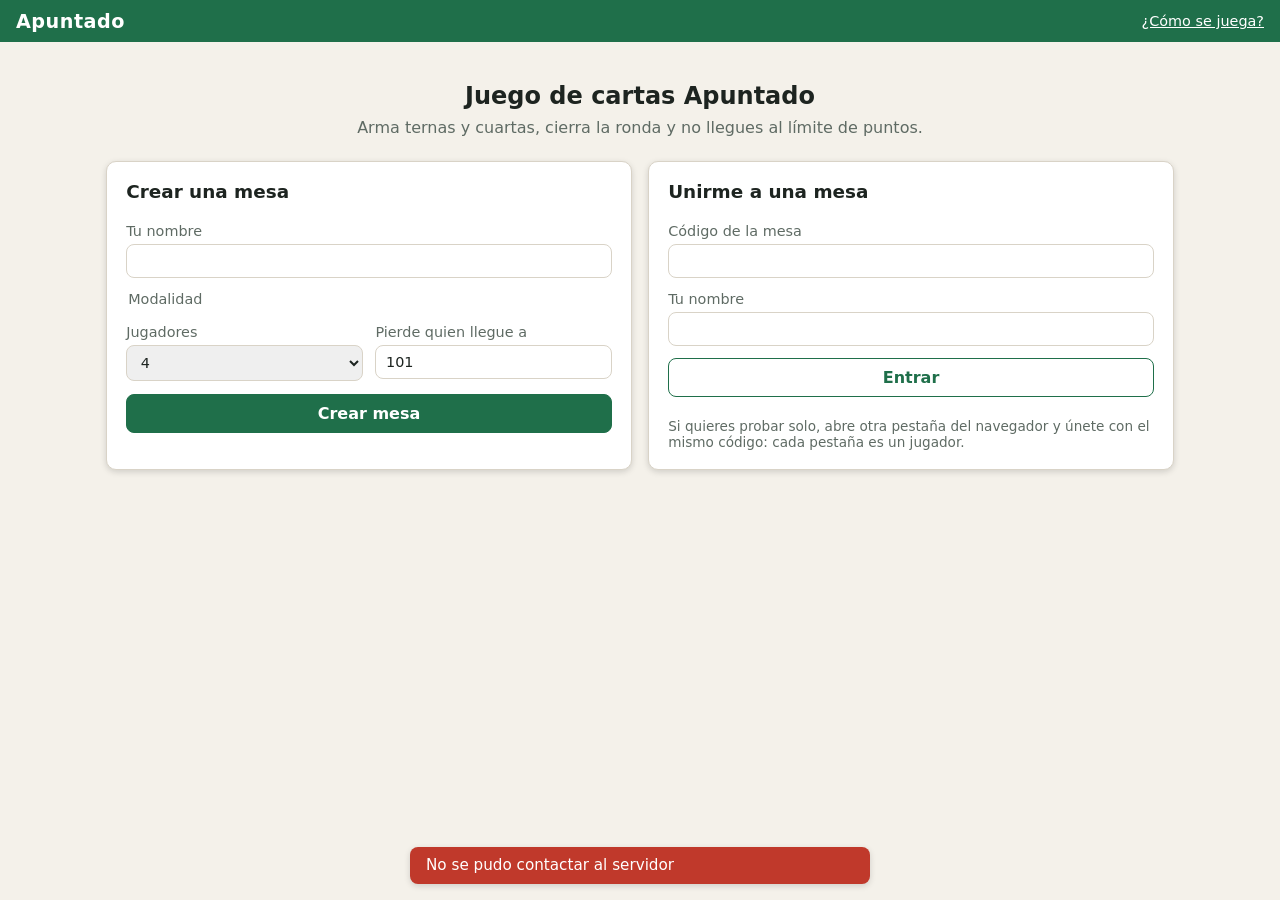
==== src/main/resources/static/index.html @ f8c4e132 "Cliente web: sala de espera, mesa en tiempo real y página de métricas" ====
<!doctype html>
<html lang="es">
<head>
  <meta charset="utf-8">
  <meta name="viewport" content="width=device-width, initial-scale=1">
  <title>Apuntado</title>
  <link rel="icon" href="data:image/svg+xml,%3Csvg xmlns='http://www.w3.org/2000/svg' viewBox='0 0 32 32'%3E%3Crect x='5' y='3' width='22' height='26' rx='4' fill='%23fff' stroke='%231f6f4a' stroke-width='2'/%3E%3Ctext x='16' y='22' font-size='14' text-anchor='middle' fill='%23c0392b'%3E%E2%99%A5%3C/text%3E%3C/svg%3E">
  <link rel="stylesheet" href="estilos.css">
</head>
<body>
  <header class="barra">
    <div class="marca">Apuntado</div>
    <div id="infoMesa" class="info-mesa oculto"></div>
    <div class="acciones-barra">
      <span id="latencia" class="latencia oculto" title="Tiempo entre tu acción y ver la mesa actualizada">— ms</span>
      <button id="btnAyuda" class="btn-texto" type="button">¿Cómo se juega?</button>
    </div>
  </header>

  <main>
    <!-- Inicio -->
    <section id="vistaInicio" class="vista">
      <div class="portada">
        <h1>Juego de cartas Apuntado</h1>
        <p class="sub">Arma ternas y cuartas, cierra la ronda y no llegues al límite de puntos.</p>
      </div>
      <div class="dos-columnas">
        <form id="formCrear" class="panel">
          <h2>Crear una mesa</h2>
          <label>Tu nombre <input name="nombre" maxlength="20" required autocomplete="nickname"></label>
          <fieldset>
            <legend>Modalidad</legend>
            <div id="opcionesModalidad" class="opciones-modalidad"></div>
          </fieldset>
          <div class="fila">
            <label>Jugadores
              <select name="jugadores">
                <option value="2">2</option>
                <option value="3">3</option>
                <option value="4" selected>4</option>
              </select>
            </label>
            <label>Pierde quien llegue a
              <input name="umbral" type="number" min="20" max="500" value="101" required>
            </label>
          </div>
          <button class="btn primario" type="submit">Crear mesa</button>
        </form>

        <form id="formUnirse" class="panel">
          <h2>Unirme a una mesa</h2>
          <label>Código de la mesa <input name="codigo" maxlength="5" required class="codigo-input" autocomplete="off"></label>
          <label>Tu nombre <input name="nombre" maxlength="20" required autocomplete="nickname"></label>
          <button class="btn" type="submit">Entrar</button>
          <p class="nota">Si quieres probar solo, abre otra pestaña del navegador y únete con el mismo código: cada pestaña es un jugador.</p>
        </form>
      </div>
    </section>

    <!-- Sala de espera -->
    <section id="vistaSala" class="vista oculto">
      <div class="panel sala">
        <p class="sub">Comparte este código con los demás jugadores</p>
        <div class="codigo-grande" id="salaCodigo">-----</div>
        <button id="btnCopiar" class="btn-texto" type="button">Copiar enlace de invitación</button>
        <p id="salaDetalle" class="sub"></p>
        <ul id="salaJugadores" class="lista-jugadores"></ul>
        <button id="btnEmpezar" class="btn primario oculto" type="button">Empezar ya</button>
        <p class="nota">La partida empieza sola cuando se completa la mesa.</p>
      </div>
    </section>

    <!-- Mesa de juego -->
    <section id="vistaMesa" class="vista oculto">
      <div id="jugadores" class="jugadores"></div>

      <div class="centro">
        <button id="mazo" class="monton" type="button" aria-label="Robar del mazo">
          <span class="carta dorso"></span>
          <span class="monton-texto">Mazo · <b id="cartasMazo">0</b></span>
        </button>
        <div class="turno">
          <div id="mensajeTurno" class="mensaje-turno"></div>
          <div id="ultimoMovimiento" class="ultimo"></div>
        </div>
        <button id="pozo" class="monton" type="button" aria-label="Tomar del pozo">
          <span id="topePozo" class="carta vacia"></span>
          <span class="monton-texto">Pozo · <b id="cartasPozo">0</b></span>
        </button>
      </div>

      <div class="zona-mano">
        <div class="cabecera-mano">
          <h2>Tu mano <span id="cuentaMano" class="sub"></span></h2>
          <div class="botones-orden">
            <button id="btnOrdenNumero" class="btn-texto" type="button">Ordenar por número</button>
            <button id="btnOrdenPalo" class="btn-texto" type="button">Ordenar por palo</button>
          </div>
        </div>
        <div id="mano" class="mano"></div>
        <p class="nota">Toca una carta para elegirla. Arrástrala para cambiarla de lugar.</p>
        <div class="botones-juego">
          <button id="btnDescartar" class="btn" type="button" disabled>Descartar</button>
          <button id="btnCerrar" class="btn primario" type="button" disabled>Cerrar ronda</button>
        </div>
        <p id="reglaActual" class="regla"></p>
      </div>
    </section>
  </main>

  <!-- Resultado de la ronda -->
  <dialog id="dlgRonda" class="dialogo">
    <h2 id="rondaTitulo"></h2>
    <div id="rondaCombinaciones" class="combinaciones"></div>
    <table class="tabla">
      <thead><tr><th>Jugador</th><th>Cartas sueltas</th><th>Suma</th><th>Total</th></tr></thead>
      <tbody id="rondaTabla"></tbody>
    </table>
    <div class="botones-dialogo">
      <a id="lnkMetricas" class="btn-texto oculto" target="_blank" rel="noopener">Ver métricas de la partida</a>
      <button id="btnSiguiente" class="btn primario" type="button">Siguiente ronda</button>
      <button id="btnNueva" class="btn primario oculto" type="button">Volver al inicio</button>
    </div>
  </dialog>

  <dialog id="dlgAyuda" class="dialogo">
    <h2>¿Cómo se juega?</h2>
    <ul class="ayuda">
      <li>Cada jugador recibe 10 cartas; quien abre la ronda recibe 11 y empieza descartando.</li>
      <li>En tu turno <b>robas</b> una carta (del mazo o la de encima del pozo) y luego <b>descartas</b> una.</li>
      <li>Una <b>terna</b> son 3 cartas y una <b>cuarta</b> son 4, del mismo número (7♠ 7♥ 7♦) o del mismo palo y seguidas (4♥ 5♥ 6♥). El As va antes del 2 o después de la K.</li>
      <li><b>Clásica:</b> cierras con 1 cuarta y 2 ternas, y descartas la carta que te sobra.</li>
      <li><b>Apuntado:</b> cierras con 3 ternas si lo que te sobra suma menos de 5 puntos. Esos puntos te los apuntas tú.</li>
      <li>Para cerrar, elige la carta que vas a descartar y toca <b>Cerrar ronda</b>.</li>
      <li>A los demás se les suman las cartas que no lograron combinar. Los números valen lo que dicen; J, Q, K y As valen 10.</li>
      <li>Quien llegue al límite de puntos queda eliminado. Gana el último que siga en la mesa.</li>
    </ul>
    <div class="botones-dialogo"><button class="btn" type="button" data-cerrar>Entendido</button></div>
  </dialog>

  <div id="avisos" class="avisos" aria-live="polite"></div>
  <script src="app.js"></script>
</body>
</html>
---- src/main/resources/static/estilos.css ----
:root {
  --verde: #1f6f4a;
  --verde-oscuro: #155237;
  --pano: #2e7d57;
  --pano-oscuro: #246647;
  --fondo: #f4f1ea;
  --texto: #1d2420;
  --suave: #5f6b64;
  --rojo: #c0392b;
  --borde: #d9d3c7;
  --blanco: #fff;
  --dorado: #e0b84c;
  --sombra: 0 2px 6px rgba(0, 0, 0, .15);
  --radio: 10px;
  font-family: "Segoe UI", system-ui, -apple-system, Roboto, sans-serif;
  color: var(--texto);
}

* { box-sizing: border-box; }
body { margin: 0; background: var(--fondo); min-height: 100vh; }
h1, h2 { margin: 0 0 .5rem; }
h2 { font-size: 1.15rem; }
.oculto { display: none !important; }
.sub { color: var(--suave); margin: .25rem 0; }
.nota { color: var(--suave); font-size: .85rem; margin: .5rem 0 0; }

.barra {
  display: flex; align-items: center; justify-content: space-between; gap: 1rem;
  padding: .6rem 1rem; background: var(--verde); color: var(--blanco); flex-wrap: wrap;
}
.marca { font-weight: 700; font-size: 1.2rem; letter-spacing: .5px; }
.info-mesa { display: flex; gap: .9rem; flex-wrap: wrap; font-size: .9rem; }
.info-mesa b { font-weight: 600; }
.acciones-barra { display: flex; align-items: center; gap: .8rem; }
.latencia { font-size: .8rem; background: rgba(255,255,255,.15); padding: .15rem .5rem; border-radius: 99px; }
.barra .btn-texto { color: var(--blanco); }

main { max-width: 1100px; margin: 0 auto; padding: 1rem; }
.portada { text-align: center; margin: 1.5rem 0; }
.dos-columnas { display: grid; grid-template-columns: repeat(auto-fit, minmax(300px, 1fr)); gap: 1rem; }
.panel { background: var(--blanco); border: 1px solid var(--borde); border-radius: var(--radio); padding: 1.2rem; box-shadow: var(--sombra); }
form.panel { display: flex; flex-direction: column; gap: .8rem; }
label { display: flex; flex-direction: column; gap: .3rem; font-size: .9rem; color: var(--suave); }
input, select { font: inherit; padding: .5rem .6rem; border: 1px solid var(--borde); border-radius: 8px; color: var(--texto); }
fieldset { border: 0; padding: 0; margin: 0; }
legend { font-size: .9rem; color: var(--suave); margin-bottom: .3rem; }
.fila { display: grid; grid-template-columns: 1fr 1fr; gap: .8rem; }
.codigo-input { text-transform: uppercase; letter-spacing: 4px; font-weight: 600; }

.opciones-modalidad { display: grid; gap: .5rem; }
.opcion { display: flex; gap: .6rem; align-items: flex-start; border: 1px solid var(--borde); border-radius: 8px; padding: .6rem; cursor: pointer; color: var(--texto); flex-direction: row; }
.opcion:has(input:checked) { border-color: var(--verde); background: #eef6f1; }
.opcion input { margin-top: .2rem; }
.opcion small { display: block; color: var(--suave); }

.btn { font: inherit; border: 1px solid var(--verde); color: var(--verde); background: var(--blanco); padding: .55rem 1rem; border-radius: 8px; cursor: pointer; font-weight: 600; }
.btn.primario { background: var(--verde); color: var(--blanco); }
.btn:hover:not(:disabled) { filter: brightness(1.08); }
.btn:disabled { opacity: .45; cursor: not-allowed; }
.btn-texto { font: inherit; background: none; border: 0; color: var(--verde); cursor: pointer; text-decoration: underline; padding: 0; font-size: .9rem; }

.sala { max-width: 460px; margin: 2rem auto; text-align: center; display: flex; flex-direction: column; gap: .6rem; align-items: center; }
.codigo-grande { font-size: 2.6rem; font-weight: 700; letter-spacing: 10px; color: var(--verde); }
.lista-jugadores { list-style: none; padding: 0; margin: .5rem 0; width: 100%; }
.lista-jugadores li { padding: .45rem; border-bottom: 1px solid var(--borde); }

/* Mesa */
.jugadores { display: grid; grid-template-columns: repeat(auto-fit, minmax(180px, 1fr)); gap: .6rem; margin-bottom: 1rem; }
.jugador { background: var(--blanco); border: 2px solid transparent; border-radius: var(--radio); padding: .6rem .8rem; box-shadow: var(--sombra); }
.jugador.en-turno { border-color: var(--dorado); }
.jugador.yo { background: #eef6f1; }
.jugador.eliminado { opacity: .55; }
.jugador .nombre { font-weight: 600; display: flex; justify-content: space-between; gap: .5rem; }
.jugador .detalle { font-size: .82rem; color: var(--suave); margin-top: .2rem; }
.barra-puntos { height: 6px; background: #e7e2d8; border-radius: 99px; margin-top: .4rem; overflow: hidden; }
.barra-puntos span { display: block; height: 100%; background: var(--verde); }
.barra-puntos.peligro span { background: var(--rojo); }
.etiqueta { font-size: .7rem; padding: .05rem .4rem; border-radius: 99px; background: var(--dorado); color: #3b2f0b; font-weight: 600; }
.etiqueta.gris { background: #cfcac0; }

.centro {
  display: grid; grid-template-columns: auto 1fr auto; align-items: center; gap: 1rem;
  background: radial-gradient(circle at center, var(--pano), var(--pano-oscuro)); color: var(--blanco);
  border-radius: 16px; padding: 1.2rem; box-shadow: inset 0 0 0 3px rgba(0,0,0,.08);
}
.monton { background: none; border: 0; display: flex; flex-direction: column; align-items: center; gap: .4rem; color: var(--blanco); cursor: pointer; font: inherit; }
.monton:disabled { cursor: default; }
.monton.activo .carta { box-shadow: 0 0 0 3px var(--dorado), var(--sombra); }
.monton-texto { font-size: .85rem; }
.turno { text-align: center; }
.mensaje-turno { font-size: 1.15rem; font-weight: 600; }
.ultimo { font-size: .9rem; opacity: .85; margin-top: .3rem; min-height: 1.2em; }

/* Cartas */
.carta {
  position: relative; width: 64px; height: 92px; border-radius: 8px; background: var(--blanco);
  border: 1px solid #cfc9bd; box-shadow: var(--sombra); color: #1d1d1d; display: inline-flex;
  align-items: center; justify-content: center; font-size: 1.9rem; user-select: none; flex: 0 0 auto;
}
.carta.roja { color: var(--rojo); }
.carta .esquina { position: absolute; top: 4px; left: 6px; font-size: .95rem; line-height: 1; text-align: center; font-weight: 600; }
.carta .esquina small { display: block; font-size: .85rem; }
.carta.dorso { background: repeating-linear-gradient(45deg, #8c2f2f, #8c2f2f 6px, #a33b3b 6px, #a33b3b 12px); border: 3px solid var(--blanco); }
.carta.vacia { background: rgba(255,255,255,.1); border: 2px dashed rgba(255,255,255,.5); box-shadow: none; }
.carta.mini { width: 40px; height: 56px; font-size: 1.1rem; }
.carta.mini .esquina { font-size: .7rem; top: 2px; left: 4px; }
.carta.mini .esquina small { font-size: .65rem; }

.zona-mano { margin-top: 1rem; background: var(--blanco); border-radius: var(--radio); padding: 1rem; box-shadow: var(--sombra); }
.cabecera-mano { display: flex; justify-content: space-between; align-items: baseline; flex-wrap: wrap; gap: .5rem; }
.botones-orden { display: flex; gap: 1rem; }
.mano { display: flex; flex-wrap: wrap; gap: .45rem; min-height: 100px; padding: .5rem 0; }
.mano .carta { cursor: pointer; transition: transform .12s; }
.mano .carta:hover { transform: translateY(-4px); }
.mano .carta.elegida { transform: translateY(-12px); box-shadow: 0 0 0 3px var(--dorado), var(--sombra); }
.mano .carta.nueva { box-shadow: 0 0 0 3px #7fc8a0, var(--sombra); }
.mano .carta.arrastrando { opacity: .4; }
.botones-juego { display: flex; gap: .8rem; margin-top: .8rem; flex-wrap: wrap; }
.regla { color: var(--suave); font-size: .9rem; margin: .8rem 0 0; }

.dialogo { border: 0; border-radius: 14px; padding: 1.3rem; max-width: 640px; width: calc(100% - 2rem); box-shadow: 0 10px 40px rgba(0,0,0,.3); }
.dialogo::backdrop { background: rgba(0,0,0,.45); }
.combinaciones { display: flex; flex-wrap: wrap; gap: .8rem; margin: .6rem 0 1rem; }
.grupo { display: flex; gap: .2rem; padding: .3rem; background: #eef6f1; border-radius: 8px; }
.grupo.sobrante { background: #fbeee9; }
.tabla { width: 100%; border-collapse: collapse; font-size: .9rem; }
.tabla th, .tabla td { padding: .45rem; border-bottom: 1px solid var(--borde); text-align: left; vertical-align: middle; }
.tabla td .grupo { background: none; padding: 0; flex-wrap: wrap; }
.botones-dialogo { display: flex; justify-content: flex-end; align-items: center; gap: 1rem; margin-top: 1rem; }
.ayuda li { margin-bottom: .5rem; }

.avisos { position: fixed; bottom: 1rem; left: 50%; transform: translateX(-50%); display: flex; flex-direction: column; gap: .4rem; z-index: 10; width: min(92%, 460px); }
.aviso { background: var(--texto); color: var(--blanco); padding: .6rem 1rem; border-radius: 8px; box-shadow: var(--sombra); font-size: .95rem; }
.aviso.error { background: var(--rojo); }
.aviso.ok { background: var(--verde); }

@media (max-width: 640px) {
  .centro { grid-template-columns: 1fr 1fr; }
  .turno { grid-column: 1 / -1; order: -1; }
  .carta { width: 50px; height: 72px; font-size: 1.5rem; }
  .fila { grid-template-columns: 1fr; }
}
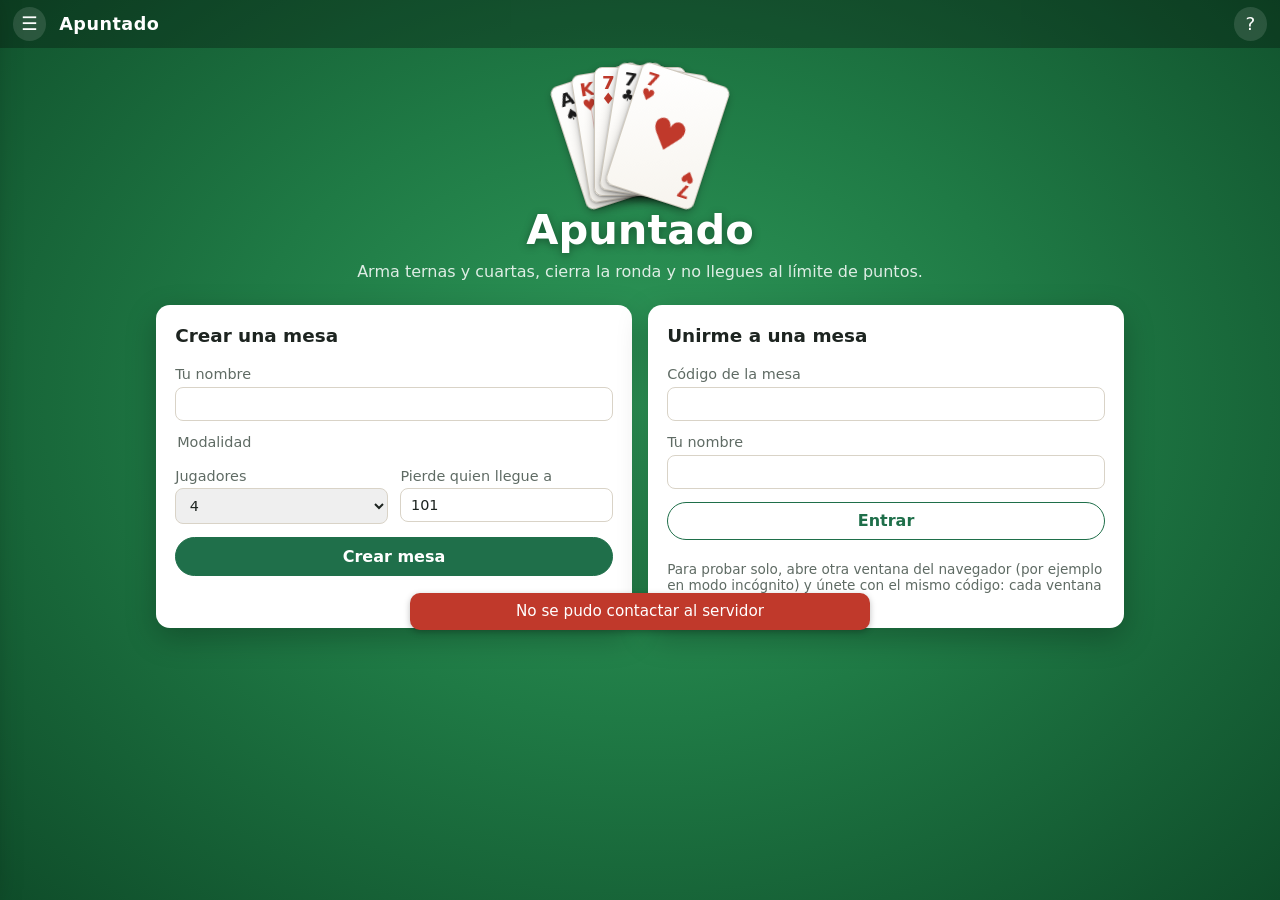
==== commit c349f5db: "Mesa con aspecto de juego de cartas y animaciones de las jugadas - Paño verde con los rivales sentad" ====
--- a/src/main/resources/static/index.html
+++ b/src/main/resources/static/index.html
@@ -2,26 +2,28 @@
 <html lang="es">
 <head>
   <meta charset="utf-8">
-  <meta name="viewport" content="width=device-width, initial-scale=1">
+  <meta name="viewport" content="width=device-width, initial-scale=1, viewport-fit=cover">
   <title>Apuntado</title>
   <link rel="icon" href="data:image/svg+xml,%3Csvg xmlns='http://www.w3.org/2000/svg' viewBox='0 0 32 32'%3E%3Crect x='5' y='3' width='22' height='26' rx='4' fill='%23fff' stroke='%231f6f4a' stroke-width='2'/%3E%3Ctext x='16' y='22' font-size='14' text-anchor='middle' fill='%23c0392b'%3E%E2%99%A5%3C/text%3E%3C/svg%3E">
   <link rel="stylesheet" href="estilos.css">
 </head>
 <body>
   <header class="barra">
+    <button id="btnMenu" class="icono" type="button" aria-label="Abrir menú" title="Menú">☰</button>
     <div class="marca">Apuntado</div>
     <div id="infoMesa" class="info-mesa oculto"></div>
     <div class="acciones-barra">
       <span id="latencia" class="latencia oculto" title="Tiempo entre tu acción y ver la mesa actualizada">— ms</span>
-      <button id="btnAyuda" class="btn-texto" type="button">¿Cómo se juega?</button>
+      <button id="btnAyuda" class="icono" type="button" aria-label="¿Cómo se juega?" title="¿Cómo se juega?">?</button>
     </div>
   </header>
 
   <main>
     <!-- Inicio -->
-    <section id="vistaInicio" class="vista">
+    <section id="vistaInicio" class="vista vista-panel">
       <div class="portada">
-        <h1>Juego de cartas Apuntado</h1>
+        <div class="abanico-portada" aria-hidden="true"></div>
+        <h1>Apuntado</h1>
         <p class="sub">Arma ternas y cuartas, cierra la ronda y no llegues al límite de puntos.</p>
       </div>
       <div class="dos-columnas">
@@ -52,13 +54,13 @@
           <label>Código de la mesa <input name="codigo" maxlength="5" required class="codigo-input" autocomplete="off"></label>
           <label>Tu nombre <input name="nombre" maxlength="20" required autocomplete="nickname"></label>
           <button class="btn" type="submit">Entrar</button>
-          <p class="nota">Si quieres probar solo, abre otra pestaña del navegador y únete con el mismo código: cada pestaña es un jugador.</p>
+          <p class="nota">Para probar solo, abre otra ventana del navegador (por ejemplo en modo incógnito) y únete con el mismo código: cada ventana es un jugador.</p>
         </form>
       </div>
     </section>
 
     <!-- Sala de espera -->
-    <section id="vistaSala" class="vista oculto">
+    <section id="vistaSala" class="vista vista-panel oculto">
       <div class="panel sala">
         <p class="sub">Comparte este código con los demás jugadores</p>
         <div class="codigo-grande" id="salaCodigo">-----</div>
@@ -72,41 +74,53 @@
 
     <!-- Mesa de juego -->
     <section id="vistaMesa" class="vista oculto">
-      <div id="jugadores" class="jugadores"></div>
+      <div id="mesa" class="mesa">
+        <div id="asientos"></div>
 
-      <div class="centro">
-        <button id="mazo" class="monton" type="button" aria-label="Robar del mazo">
-          <span class="carta dorso"></span>
-          <span class="monton-texto">Mazo · <b id="cartasMazo">0</b></span>
-        </button>
+        <div class="centro">
+          <button id="mazo" class="monton" type="button" aria-label="Robar del mazo">
+            <span class="pila">
+              <span class="carta dorso"></span><span class="carta dorso"></span><span class="carta dorso" id="mazoTope"></span>
+            </span>
+            <span class="contador" id="cartasMazo">0</span>
+          </button>
+          <button id="pozo" class="monton" type="button" aria-label="Tomar del pozo">
+            <span class="pila" id="pilaPozo"><span id="topePozo" class="carta vacia"></span></span>
+            <span class="contador" id="cartasPozo">0</span>
+          </button>
+        </div>
         <div class="turno">
           <div id="mensajeTurno" class="mensaje-turno"></div>
           <div id="ultimoMovimiento" class="ultimo"></div>
         </div>
-        <button id="pozo" class="monton" type="button" aria-label="Tomar del pozo">
-          <span id="topePozo" class="carta vacia"></span>
-          <span class="monton-texto">Pozo · <b id="cartasPozo">0</b></span>
-        </button>
-      </div>
 
-      <div class="zona-mano">
-        <div class="cabecera-mano">
-          <h2>Tu mano <span id="cuentaMano" class="sub"></span></h2>
-          <div class="botones-orden">
-            <button id="btnOrdenNumero" class="btn-texto" type="button">Ordenar por número</button>
-            <button id="btnOrdenPalo" class="btn-texto" type="button">Ordenar por palo</button>
+        <div id="zonaMia" class="zona-mia">
+          <div class="etiqueta-mia"><span id="miNombre"></span> <span id="misPuntos" class="sub"></span> <span id="cuentaMano" class="sub"></span></div>
+          <div id="mano" class="mano"></div>
+          <div class="botones-juego">
+            <button id="btnOrdenNumero" class="btn mini" type="button" title="Ordenar por número">1-2-3</button>
+            <button id="btnOrdenPalo" class="btn mini" type="button" title="Ordenar por palo">♠♥♦♣</button>
+            <button id="btnDescartar" class="btn" type="button" disabled>Descartar</button>
+            <button id="btnCerrar" class="btn primario" type="button" disabled>Cerrar ronda</button>
           </div>
         </div>
-        <div id="mano" class="mano"></div>
-        <p class="nota">Toca una carta para elegirla. Arrástrala para cambiarla de lugar.</p>
-        <div class="botones-juego">
-          <button id="btnDescartar" class="btn" type="button" disabled>Descartar</button>
-          <button id="btnCerrar" class="btn primario" type="button" disabled>Cerrar ronda</button>
-        </div>
-        <p id="reglaActual" class="regla"></p>
       </div>
     </section>
   </main>
+
+  <!-- Menú lateral -->
+  <aside id="menu" class="menu" aria-hidden="true">
+    <div class="menu-cabecera"><b>Apuntado</b><button id="btnCerrarMenu" class="icono" type="button" aria-label="Cerrar menú">✕</button></div>
+    <section id="menuPartida" class="oculto">
+      <h3>Marcador</h3>
+      <table class="tabla"><tbody id="tablaMarcador"></tbody></table>
+      <h3>Regla de esta mesa</h3>
+      <p id="reglaActual" class="sub"></p>
+      <a id="lnkMetricasMenu" class="btn-texto" target="_blank" rel="noopener">Ver métricas de la partida</a>
+    </section>
+    <button id="btnAyudaMenu" class="btn" type="button">¿Cómo se juega?</button>
+    <button id="btnSalir" class="btn" type="button">Salir de la mesa</button>
+  </aside>
 
   <!-- Resultado de la ronda -->
   <dialog id="dlgRonda" class="dialogo">
@@ -127,15 +141,16 @@
     <h2>¿Cómo se juega?</h2>
     <ul class="ayuda">
       <li>Cada jugador recibe 10 cartas; quien abre la ronda recibe 11 y empieza descartando.</li>
-      <li>En tu turno <b>robas</b> una carta (del mazo o la de encima del pozo) y luego <b>descartas</b> una.</li>
+      <li>En tu turno <b>robas</b> una carta (toca el mazo, o la carta de encima del pozo) y luego <b>descartas</b> una.</li>
       <li>Una <b>terna</b> son 3 cartas y una <b>cuarta</b> son 4, del mismo número (7♠ 7♥ 7♦) o del mismo palo y seguidas (4♥ 5♥ 6♥). El As va antes del 2 o después de la K.</li>
       <li><b>Clásica:</b> cierras con 1 cuarta y 2 ternas, y descartas la carta que te sobra.</li>
       <li><b>Apuntado:</b> cierras con 3 ternas si lo que te sobra suma menos de 5 puntos. Esos puntos te los apuntas tú.</li>
-      <li>Para cerrar, elige la carta que vas a descartar y toca <b>Cerrar ronda</b>.</li>
+      <li>Para cerrar, toca la carta que vas a descartar y luego <b>Cerrar ronda</b>.</li>
       <li>A los demás se les suman las cartas que no lograron combinar. Los números valen lo que dicen; J, Q, K y As valen 10.</li>
       <li>Quien llegue al límite de puntos queda eliminado. Gana el último que siga en la mesa.</li>
+      <li>Puedes reordenar tu mano arrastrando las cartas o con los botones 1-2-3 y ♠♥♦♣.</li>
     </ul>
-    <div class="botones-dialogo"><button class="btn" type="button" data-cerrar>Entendido</button></div>
+    <div class="botones-dialogo"><button class="btn primario" type="button" data-cerrar>Entendido</button></div>
   </dialog>
 
   <div id="avisos" class="avisos" aria-live="polite"></div>
--- a/src/main/resources/static/estilos.css
+++ b/src/main/resources/static/estilos.css
@@ -1,44 +1,68 @@
+/* ---------- Tokens ---------- */
 :root {
+  --pano: #1f7a45;
+  --pano-claro: #2f9a5a;
+  --pano-oscuro: #0f4d2a;
   --verde: #1f6f4a;
-  --verde-oscuro: #155237;
-  --pano: #2e7d57;
-  --pano-oscuro: #246647;
-  --fondo: #f4f1ea;
   --texto: #1d2420;
   --suave: #5f6b64;
   --rojo: #c0392b;
+  --negro-carta: #1b1b1b;
   --borde: #d9d3c7;
   --blanco: #fff;
-  --dorado: #e0b84c;
-  --sombra: 0 2px 6px rgba(0, 0, 0, .15);
+  --dorado: #f2c14e;
+  --dorso: #263a7a;
+  --dorso-claro: #3a55a8;
+  --sombra: 0 2px 6px rgba(0, 0, 0, .25);
+  --sombra-carta: 0 1px 2px rgba(0, 0, 0, .25), 0 4px 10px rgba(0, 0, 0, .25);
   --radio: 10px;
+  --cw: clamp(54px, 7.2vw, 92px);       /* ancho de una carta */
+  --ch: calc(var(--cw) * 1.4);          /* alto de una carta */
+  --mini: calc(var(--cw) * .55);         /* dorsos de los rivales */
+  --dur: 280ms;
   font-family: "Segoe UI", system-ui, -apple-system, Roboto, sans-serif;
   color: var(--texto);
 }
 
 * { box-sizing: border-box; }
-body { margin: 0; background: var(--fondo); min-height: 100vh; }
-h1, h2 { margin: 0 0 .5rem; }
+html, body { height: 100%; }
+body {
+  margin: 0; min-height: 100vh; overflow-x: hidden;
+  background: radial-gradient(ellipse at 50% 45%, var(--pano-claro) 0%, var(--pano) 45%, var(--pano-oscuro) 100%);
+  background-attachment: fixed;
+}
+h1, h2, h3 { margin: 0 0 .5rem; }
 h2 { font-size: 1.15rem; }
+h3 { font-size: .95rem; margin-top: 1rem; }
 .oculto { display: none !important; }
 .sub { color: var(--suave); margin: .25rem 0; }
 .nota { color: var(--suave); font-size: .85rem; margin: .5rem 0 0; }
 
+/* ---------- Barra superior ---------- */
 .barra {
-  display: flex; align-items: center; justify-content: space-between; gap: 1rem;
-  padding: .6rem 1rem; background: var(--verde); color: var(--blanco); flex-wrap: wrap;
-}
-.marca { font-weight: 700; font-size: 1.2rem; letter-spacing: .5px; }
-.info-mesa { display: flex; gap: .9rem; flex-wrap: wrap; font-size: .9rem; }
-.info-mesa b { font-weight: 600; }
-.acciones-barra { display: flex; align-items: center; gap: .8rem; }
-.latencia { font-size: .8rem; background: rgba(255,255,255,.15); padding: .15rem .5rem; border-radius: 99px; }
-.barra .btn-texto { color: var(--blanco); }
-
-main { max-width: 1100px; margin: 0 auto; padding: 1rem; }
-.portada { text-align: center; margin: 1.5rem 0; }
+  position: sticky; top: 0; z-index: 20; display: flex; align-items: center; gap: .8rem;
+  padding: .45rem .8rem; background: rgba(0, 0, 0, .28); color: var(--blanco);
+}
+.marca { font-weight: 700; font-size: 1.1rem; letter-spacing: .5px; }
+.info-mesa { display: flex; gap: .8rem; flex-wrap: wrap; font-size: .85rem; opacity: .9; flex: 1; justify-content: center; }
+.acciones-barra { margin-left: auto; display: flex; align-items: center; gap: .6rem; }
+.icono {
+  font: inherit; font-size: 1.15rem; width: 2.1rem; height: 2.1rem; border-radius: 50%; border: 0;
+  background: rgba(255, 255, 255, .12); color: var(--blanco); cursor: pointer;
+}
+.icono:hover { background: rgba(255, 255, 255, .22); }
+.latencia { font-size: .78rem; background: rgba(255, 255, 255, .15); padding: .15rem .5rem; border-radius: 99px; }
+
+/* ---------- Paneles (inicio y sala) ---------- */
+main { min-height: calc(100vh - 3rem); }
+.vista-panel { max-width: 1000px; margin: 0 auto; padding: 1rem; }
+.portada { text-align: center; margin: 1rem 0 1.5rem; color: var(--blanco); }
+.portada h1 { font-size: 2.6rem; text-shadow: 0 2px 8px rgba(0, 0, 0, .35); }
+.portada .sub { color: rgba(255, 255, 255, .85); }
+.abanico-portada { position: relative; height: calc(var(--ch) * .9); margin-bottom: .6rem; }
+.abanico-portada .carta { position: absolute; left: 50%; bottom: 0; transform-origin: 50% 120%; }
 .dos-columnas { display: grid; grid-template-columns: repeat(auto-fit, minmax(300px, 1fr)); gap: 1rem; }
-.panel { background: var(--blanco); border: 1px solid var(--borde); border-radius: var(--radio); padding: 1.2rem; box-shadow: var(--sombra); }
+.panel { background: var(--blanco); border-radius: 14px; padding: 1.2rem; box-shadow: 0 10px 30px rgba(0, 0, 0, .25); }
 form.panel { display: flex; flex-direction: column; gap: .8rem; }
 label { display: flex; flex-direction: column; gap: .3rem; font-size: .9rem; color: var(--suave); }
 input, select { font: inherit; padding: .5rem .6rem; border: 1px solid var(--borde); border-radius: 8px; color: var(--texto); }
@@ -46,97 +70,171 @@
 legend { font-size: .9rem; color: var(--suave); margin-bottom: .3rem; }
 .fila { display: grid; grid-template-columns: 1fr 1fr; gap: .8rem; }
 .codigo-input { text-transform: uppercase; letter-spacing: 4px; font-weight: 600; }
-
 .opciones-modalidad { display: grid; gap: .5rem; }
 .opcion { display: flex; gap: .6rem; align-items: flex-start; border: 1px solid var(--borde); border-radius: 8px; padding: .6rem; cursor: pointer; color: var(--texto); flex-direction: row; }
 .opcion:has(input:checked) { border-color: var(--verde); background: #eef6f1; }
 .opcion input { margin-top: .2rem; }
 .opcion small { display: block; color: var(--suave); }
-
-.btn { font: inherit; border: 1px solid var(--verde); color: var(--verde); background: var(--blanco); padding: .55rem 1rem; border-radius: 8px; cursor: pointer; font-weight: 600; }
-.btn.primario { background: var(--verde); color: var(--blanco); }
-.btn:hover:not(:disabled) { filter: brightness(1.08); }
-.btn:disabled { opacity: .45; cursor: not-allowed; }
-.btn-texto { font: inherit; background: none; border: 0; color: var(--verde); cursor: pointer; text-decoration: underline; padding: 0; font-size: .9rem; }
-
 .sala { max-width: 460px; margin: 2rem auto; text-align: center; display: flex; flex-direction: column; gap: .6rem; align-items: center; }
 .codigo-grande { font-size: 2.6rem; font-weight: 700; letter-spacing: 10px; color: var(--verde); }
 .lista-jugadores { list-style: none; padding: 0; margin: .5rem 0; width: 100%; }
-.lista-jugadores li { padding: .45rem; border-bottom: 1px solid var(--borde); }
-
-/* Mesa */
-.jugadores { display: grid; grid-template-columns: repeat(auto-fit, minmax(180px, 1fr)); gap: .6rem; margin-bottom: 1rem; }
-.jugador { background: var(--blanco); border: 2px solid transparent; border-radius: var(--radio); padding: .6rem .8rem; box-shadow: var(--sombra); }
-.jugador.en-turno { border-color: var(--dorado); }
-.jugador.yo { background: #eef6f1; }
-.jugador.eliminado { opacity: .55; }
-.jugador .nombre { font-weight: 600; display: flex; justify-content: space-between; gap: .5rem; }
-.jugador .detalle { font-size: .82rem; color: var(--suave); margin-top: .2rem; }
-.barra-puntos { height: 6px; background: #e7e2d8; border-radius: 99px; margin-top: .4rem; overflow: hidden; }
-.barra-puntos span { display: block; height: 100%; background: var(--verde); }
-.barra-puntos.peligro span { background: var(--rojo); }
-.etiqueta { font-size: .7rem; padding: .05rem .4rem; border-radius: 99px; background: var(--dorado); color: #3b2f0b; font-weight: 600; }
-.etiqueta.gris { background: #cfcac0; }
-
+.lista-jugadores li { padding: .45rem; border-bottom: 1px solid var(--borde); animation: entrar .3s ease both; }
+
+/* ---------- Botones ---------- */
+.btn {
+  font: inherit; border: 1px solid var(--verde); color: var(--verde); background: var(--blanco);
+  padding: .55rem 1rem; border-radius: 99px; cursor: pointer; font-weight: 600;
+  transition: transform .12s, box-shadow .12s, opacity .2s;
+}
+.btn.primario { background: var(--verde); color: var(--blanco); }
+.btn:hover:not(:disabled) { transform: translateY(-1px); box-shadow: var(--sombra); }
+.btn:disabled { opacity: .45; cursor: not-allowed; }
+.btn.mini { padding: .4rem .7rem; font-size: .85rem; }
+.btn-texto { font: inherit; background: none; border: 0; color: var(--verde); cursor: pointer; text-decoration: underline; padding: 0; font-size: .9rem; }
+
+/* ---------- Mesa ---------- */
+.mesa { position: relative; height: calc(100vh - 3rem); min-height: 560px; overflow: hidden; }
 .centro {
-  display: grid; grid-template-columns: auto 1fr auto; align-items: center; gap: 1rem;
-  background: radial-gradient(circle at center, var(--pano), var(--pano-oscuro)); color: var(--blanco);
-  border-radius: 16px; padding: 1.2rem; box-shadow: inset 0 0 0 3px rgba(0,0,0,.08);
-}
-.monton { background: none; border: 0; display: flex; flex-direction: column; align-items: center; gap: .4rem; color: var(--blanco); cursor: pointer; font: inherit; }
+  position: absolute; left: 50%; top: 42%; transform: translate(-50%, -50%);
+  display: flex; gap: calc(var(--cw) * .7); align-items: center;
+  padding: calc(var(--cw) * .35) calc(var(--cw) * .5); border-radius: 50%;
+  background: radial-gradient(circle, rgba(0, 0, 0, .18), rgba(0, 0, 0, 0) 70%);
+}
+.monton { position: relative; background: none; border: 0; padding: 0; cursor: pointer; font: inherit; }
 .monton:disabled { cursor: default; }
-.monton.activo .carta { box-shadow: 0 0 0 3px var(--dorado), var(--sombra); }
-.monton-texto { font-size: .85rem; }
-.turno { text-align: center; }
-.mensaje-turno { font-size: 1.15rem; font-weight: 600; }
-.ultimo { font-size: .9rem; opacity: .85; margin-top: .3rem; min-height: 1.2em; }
-
-/* Cartas */
+.pila { position: relative; display: block; width: var(--cw); height: var(--ch); }
+.pila .carta { position: absolute; left: 0; top: 0; }
+#mazo .pila .carta:nth-child(1) { transform: translate(-3px, 3px); }
+#mazo .pila .carta:nth-child(2) { transform: translate(-1.5px, 1.5px); }
+#pilaPozo .carta.debajo { opacity: .95; }
+.monton.activo .pila { animation: latido 1.4s ease-in-out infinite; border-radius: 9px; }
+.contador {
+  position: absolute; right: -10px; top: -10px; min-width: 1.6rem; height: 1.6rem; padding: 0 .35rem;
+  border-radius: 99px; background: rgba(0, 0, 0, .55); color: var(--blanco); font-size: .78rem;
+  display: flex; align-items: center; justify-content: center;
+}
+.turno { position: absolute; left: 50%; top: calc(42% + var(--ch) * .5 + 1.4rem); transform: translateX(-50%); text-align: center; color: var(--blanco); width: min(90%, 520px); pointer-events: none; }
+.mensaje-turno { display: inline-block; font-weight: 600; padding: .35rem .9rem; border-radius: 99px; background: rgba(0, 0, 0, .3); transition: background .3s; }
+.mensaje-turno.mio { background: var(--dorado); color: #3b2f0b; animation: entrar .35s ease both; }
+.ultimo { font-size: .85rem; opacity: .85; margin-top: .35rem; min-height: 1.2em; }
+
+/* Asientos de los rivales */
+.asiento { position: absolute; display: flex; flex-direction: column; align-items: center; gap: .35rem; color: var(--blanco); transition: opacity .3s; }
+.asiento.arriba { left: 50%; top: .6rem; transform: translateX(-50%); }
+.asiento.izquierda { left: .4rem; top: 42%; transform: translateY(-50%); }
+.asiento.derecha { right: .4rem; top: 42%; transform: translateY(-50%); }
+.asiento.izquierda .dorsos { transform: rotate(90deg); }
+.asiento.derecha .dorsos { transform: rotate(-90deg); }
+.dorsos { position: relative; height: calc(var(--mini) * 1.4); display: flex; justify-content: center; }
+.dorsos .carta { width: var(--mini); height: calc(var(--mini) * 1.4); margin-left: calc(var(--mini) * -.62); transition: transform var(--dur); }
+.dorsos .carta:first-child { margin-left: 0; }
+.placa { text-align: center; line-height: 1.2; text-shadow: 0 1px 3px rgba(0, 0, 0, .5); }
+.placa b { display: block; font-size: .95rem; }
+.placa small { font-size: .75rem; opacity: .85; }
+.etiq { display: inline-block; font-size: .65rem; letter-spacing: .5px; text-transform: uppercase; padding: .05rem .4rem; border-radius: 99px; background: rgba(255, 255, 255, .2); margin: .15rem .1rem 0; }
+.asiento.en-turno .placa b { color: var(--dorado); }
+.asiento.en-turno .dorsos { filter: drop-shadow(0 0 8px rgba(242, 193, 78, .9)); }
+.asiento.eliminado { opacity: .45; }
+
+/* Mi zona */
+.zona-mia { position: absolute; left: 0; right: 0; bottom: 0; display: flex; flex-direction: column; align-items: center; padding-bottom: .6rem; }
+.etiqueta-mia { color: var(--blanco); font-weight: 600; text-shadow: 0 1px 3px rgba(0, 0, 0, .5); margin-bottom: .2rem; }
+.etiqueta-mia .sub { color: rgba(255, 255, 255, .8); font-weight: 400; }
+.zona-mia.en-turno .etiqueta-mia > span:first-child { color: var(--dorado); }
+.mano { position: relative; width: min(96vw, 900px); height: calc(var(--ch) * 1.45); }
+.mano .carta {
+  position: absolute; left: 50%; bottom: calc(var(--ch) * .2); cursor: pointer; transform-origin: 50% 140%;
+  transition: transform var(--dur) cubic-bezier(.2, .8, .2, 1), box-shadow .15s, opacity .2s;
+}
+.mano .carta:hover { box-shadow: 0 0 0 2px rgba(255, 255, 255, .7), var(--sombra-carta); }
+.mano .carta.elegida { box-shadow: 0 0 0 3px var(--dorado), var(--sombra-carta); }
+.mano .carta.nueva::after { content: ""; position: absolute; inset: -3px; border-radius: 10px; border: 2px solid #8fe0b0; animation: brillo 1.6s ease-out forwards; }
+.mano .carta.arrastrando { opacity: .4; }
+.botones-juego { display: flex; gap: .5rem; margin-top: .5rem; flex-wrap: wrap; justify-content: center; }
+
+/* ---------- Cartas ---------- */
 .carta {
-  position: relative; width: 64px; height: 92px; border-radius: 8px; background: var(--blanco);
-  border: 1px solid #cfc9bd; box-shadow: var(--sombra); color: #1d1d1d; display: inline-flex;
-  align-items: center; justify-content: center; font-size: 1.9rem; user-select: none; flex: 0 0 auto;
+  position: relative; display: inline-block; width: var(--cw); height: var(--ch); border-radius: 8px;
+  background: linear-gradient(160deg, #ffffff 0%, #f7f4ee 100%); border: 1px solid #cfc9bd;
+  box-shadow: var(--sombra-carta); color: var(--negro-carta); user-select: none; flex: 0 0 auto;
 }
 .carta.roja { color: var(--rojo); }
-.carta .esquina { position: absolute; top: 4px; left: 6px; font-size: .95rem; line-height: 1; text-align: center; font-weight: 600; }
-.carta .esquina small { display: block; font-size: .85rem; }
-.carta.dorso { background: repeating-linear-gradient(45deg, #8c2f2f, #8c2f2f 6px, #a33b3b 6px, #a33b3b 12px); border: 3px solid var(--blanco); }
-.carta.vacia { background: rgba(255,255,255,.1); border: 2px dashed rgba(255,255,255,.5); box-shadow: none; }
-.carta.mini { width: 40px; height: 56px; font-size: 1.1rem; }
-.carta.mini .esquina { font-size: .7rem; top: 2px; left: 4px; }
-.carta.mini .esquina small { font-size: .65rem; }
-
-.zona-mano { margin-top: 1rem; background: var(--blanco); border-radius: var(--radio); padding: 1rem; box-shadow: var(--sombra); }
-.cabecera-mano { display: flex; justify-content: space-between; align-items: baseline; flex-wrap: wrap; gap: .5rem; }
-.botones-orden { display: flex; gap: 1rem; }
-.mano { display: flex; flex-wrap: wrap; gap: .45rem; min-height: 100px; padding: .5rem 0; }
-.mano .carta { cursor: pointer; transition: transform .12s; }
-.mano .carta:hover { transform: translateY(-4px); }
-.mano .carta.elegida { transform: translateY(-12px); box-shadow: 0 0 0 3px var(--dorado), var(--sombra); }
-.mano .carta.nueva { box-shadow: 0 0 0 3px #7fc8a0, var(--sombra); }
-.mano .carta.arrastrando { opacity: .4; }
-.botones-juego { display: flex; gap: .8rem; margin-top: .8rem; flex-wrap: wrap; }
-.regla { color: var(--suave); font-size: .9rem; margin: .8rem 0 0; }
-
-.dialogo { border: 0; border-radius: 14px; padding: 1.3rem; max-width: 640px; width: calc(100% - 2rem); box-shadow: 0 10px 40px rgba(0,0,0,.3); }
-.dialogo::backdrop { background: rgba(0,0,0,.45); }
-.combinaciones { display: flex; flex-wrap: wrap; gap: .8rem; margin: .6rem 0 1rem; }
-.grupo { display: flex; gap: .2rem; padding: .3rem; background: #eef6f1; border-radius: 8px; }
+.carta .indice { position: absolute; font-weight: 700; line-height: .95; text-align: center; font-size: calc(var(--cw) * .2); }
+.carta .indice small { display: block; font-size: calc(var(--cw) * .17); }
+.carta .indice.ti { top: 5%; left: 7%; }
+.carta .indice.bd { bottom: 5%; right: 7%; transform: rotate(180deg); }
+.carta .medio { position: absolute; inset: 0; display: flex; align-items: center; justify-content: center; font-size: calc(var(--cw) * .46); }
+.carta .medio.figura { flex-direction: column; font-size: calc(var(--cw) * .36); font-family: Georgia, "Times New Roman", serif; font-weight: 700; }
+.carta .medio.figura span { font-size: calc(var(--cw) * .24); font-family: inherit; margin-top: -.2em; }
+.carta .medio.figura::before { content: ""; position: absolute; inset: 18% 16%; border: 1px solid currentColor; border-radius: 4px; opacity: .25; }
+.carta.dorso {
+  background:
+    repeating-linear-gradient(45deg, rgba(255, 255, 255, .09) 0 4px, transparent 4px 8px),
+    repeating-linear-gradient(-45deg, rgba(255, 255, 255, .09) 0 4px, transparent 4px 8px),
+    linear-gradient(160deg, var(--dorso-claro), var(--dorso));
+  border: 3px solid #f4f1ea;
+}
+.carta.vacia { background: rgba(255, 255, 255, .08); border: 2px dashed rgba(255, 255, 255, .45); box-shadow: none; }
+.carta.mini { --cw: 40px; width: 40px; height: 56px; }
+.carta.volando { position: fixed; z-index: 50; margin: 0; pointer-events: none; transform-origin: 0 0; }
+
+/* ---------- Menú lateral ---------- */
+.menu {
+  position: fixed; top: 0; left: 0; bottom: 0; width: min(320px, 85vw); z-index: 40; background: var(--blanco);
+  padding: 1rem; box-shadow: 4px 0 30px rgba(0, 0, 0, .35); transform: translateX(-105%);
+  transition: transform .3s cubic-bezier(.2, .8, .2, 1); display: flex; flex-direction: column; gap: .6rem; overflow-y: auto;
+}
+.menu.abierto { transform: none; }
+.menu-cabecera { display: flex; justify-content: space-between; align-items: center; }
+.menu-cabecera .icono { background: #eee; color: var(--texto); }
+
+/* ---------- Diálogos y avisos ---------- */
+.dialogo { border: 0; border-radius: 16px; padding: 1.3rem; max-width: 680px; width: calc(100% - 2rem); box-shadow: 0 10px 40px rgba(0, 0, 0, .4); }
+.dialogo[open] { animation: aparecer .3s cubic-bezier(.2, .8, .2, 1); }
+.dialogo::backdrop { background: rgba(0, 0, 0, .5); }
+.combinaciones { display: flex; flex-wrap: wrap; gap: .8rem; margin: .6rem 0 1rem; align-items: center; }
+.grupo { display: flex; gap: .2rem; padding: .35rem; background: #eef6f1; border-radius: 8px; }
 .grupo.sobrante { background: #fbeee9; }
+.grupo .carta { animation: voltear .45s ease both; }
 .tabla { width: 100%; border-collapse: collapse; font-size: .9rem; }
 .tabla th, .tabla td { padding: .45rem; border-bottom: 1px solid var(--borde); text-align: left; vertical-align: middle; }
 .tabla td .grupo { background: none; padding: 0; flex-wrap: wrap; }
 .botones-dialogo { display: flex; justify-content: flex-end; align-items: center; gap: 1rem; margin-top: 1rem; }
 .ayuda li { margin-bottom: .5rem; }
-
-.avisos { position: fixed; bottom: 1rem; left: 50%; transform: translateX(-50%); display: flex; flex-direction: column; gap: .4rem; z-index: 10; width: min(92%, 460px); }
-.aviso { background: var(--texto); color: var(--blanco); padding: .6rem 1rem; border-radius: 8px; box-shadow: var(--sombra); font-size: .95rem; }
+.avisos { position: fixed; bottom: calc(var(--ch) * 1.6 + 4rem); left: 50%; transform: translateX(-50%); display: flex; flex-direction: column; gap: .4rem; z-index: 60; width: min(92%, 460px); pointer-events: none; }
+.aviso { background: var(--texto); color: var(--blanco); padding: .6rem 1rem; border-radius: 10px; box-shadow: var(--sombra); font-size: .95rem; animation: entrar .25s ease both; text-align: center; }
+.aviso.saliendo { animation: salir .3s ease forwards; }
 .aviso.error { background: var(--rojo); }
 .aviso.ok { background: var(--verde); }
 
+/* ---------- Animaciones ---------- */
+@keyframes entrar { from { opacity: 0; transform: translateY(8px); } to { opacity: 1; transform: none; } }
+@keyframes salir { to { opacity: 0; transform: translateY(8px); } }
+@keyframes aparecer { from { opacity: 0; transform: translateY(16px) scale(.97); } to { opacity: 1; transform: none; } }
+@keyframes voltear { from { opacity: 0; transform: rotateY(90deg) translateY(6px); } to { opacity: 1; transform: none; } }
+@keyframes latido { 0%, 100% { box-shadow: 0 0 0 0 rgba(242, 193, 78, 0); } 50% { box-shadow: 0 0 0 4px rgba(242, 193, 78, .85), 0 0 18px rgba(242, 193, 78, .6); } }
+@keyframes brillo { 0% { opacity: 1; } 100% { opacity: 0; } }
+
+@media (prefers-reduced-motion: reduce) {
+  *, *::before, *::after { animation-duration: 1ms !important; animation-iteration-count: 1 !important; transition-duration: 1ms !important; }
+}
+
+/* ---------- Pantallas pequeñas ---------- */
 @media (max-width: 640px) {
-  .centro { grid-template-columns: 1fr 1fr; }
-  .turno { grid-column: 1 / -1; order: -1; }
-  .carta { width: 50px; height: 72px; font-size: 1.5rem; }
+  :root { --cw: clamp(40px, 12vw, 58px); }
   .fila { grid-template-columns: 1fr; }
-}
+  .info-mesa { font-size: .75rem; gap: .4rem; }
+  .marca { display: none; }
+  .asiento.izquierda, .asiento.derecha { top: 24%; }
+  .asiento.izquierda { left: .2rem; }
+  .asiento.derecha { right: .2rem; }
+  .placa b { font-size: .85rem; }
+  .placa small { font-size: .65rem; }
+  .centro { top: 50%; }
+  .turno { top: calc(50% + var(--ch) * .5 + 1rem); }
+  .mensaje-turno { font-size: .85rem; }
+  .mano { height: calc(var(--ch) * 1.75); }
+  .mano .carta { bottom: calc(var(--ch) * .4); }
+  .botones-juego { gap: .35rem; }
+  .botones-juego .btn { padding: .45rem .75rem; font-size: .85rem; }
+}
